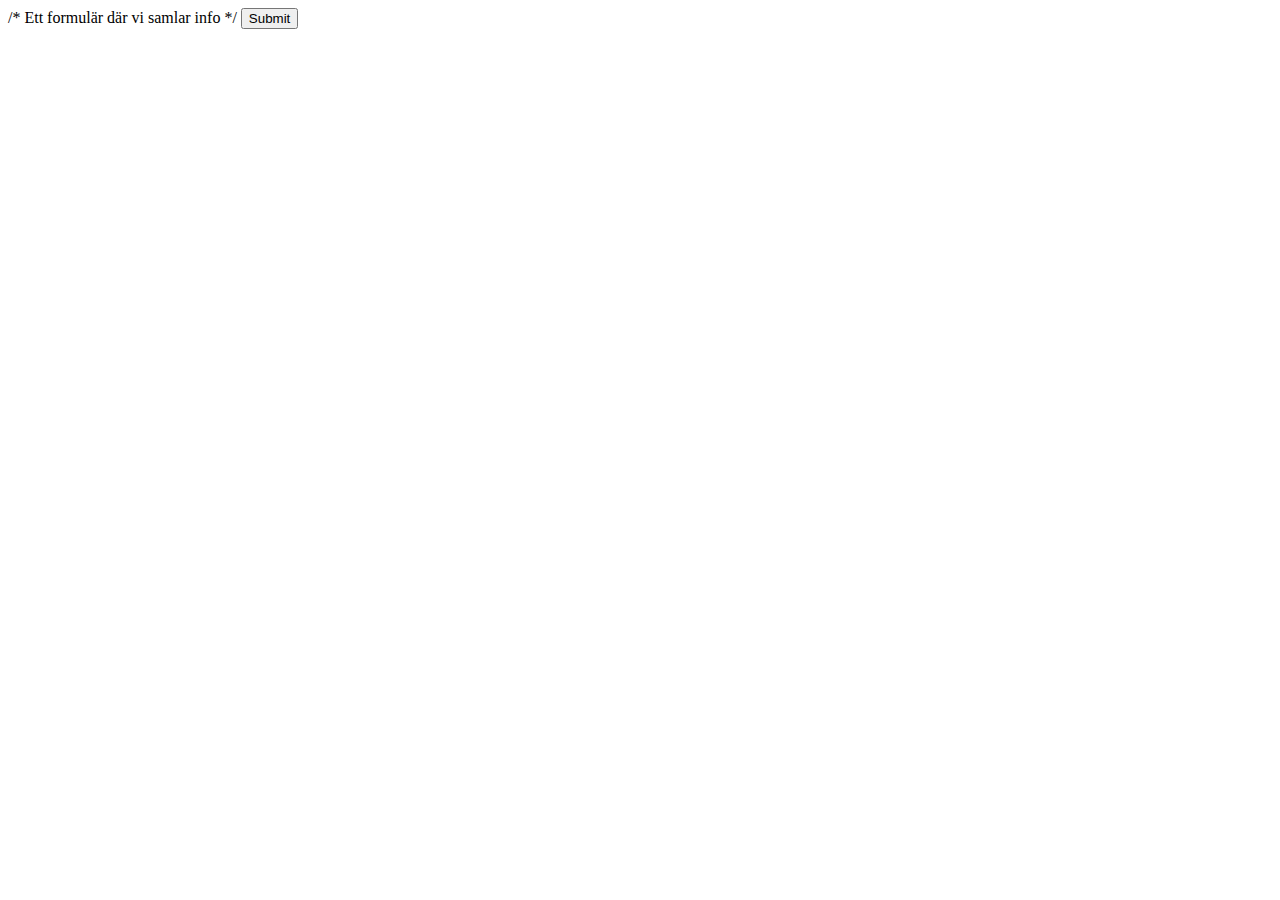
==== shop.html @ 491c6d7b "Initial commit" ====
<!DOCTYPE html>
<html lang="en">
<head>
    <meta charset="UTF-8">
    <title>Title</title>
</head>
<body>

    <form> /* Ett formulär där vi samlar info */
        <input type="submit">
    </form>

</body>
</html>
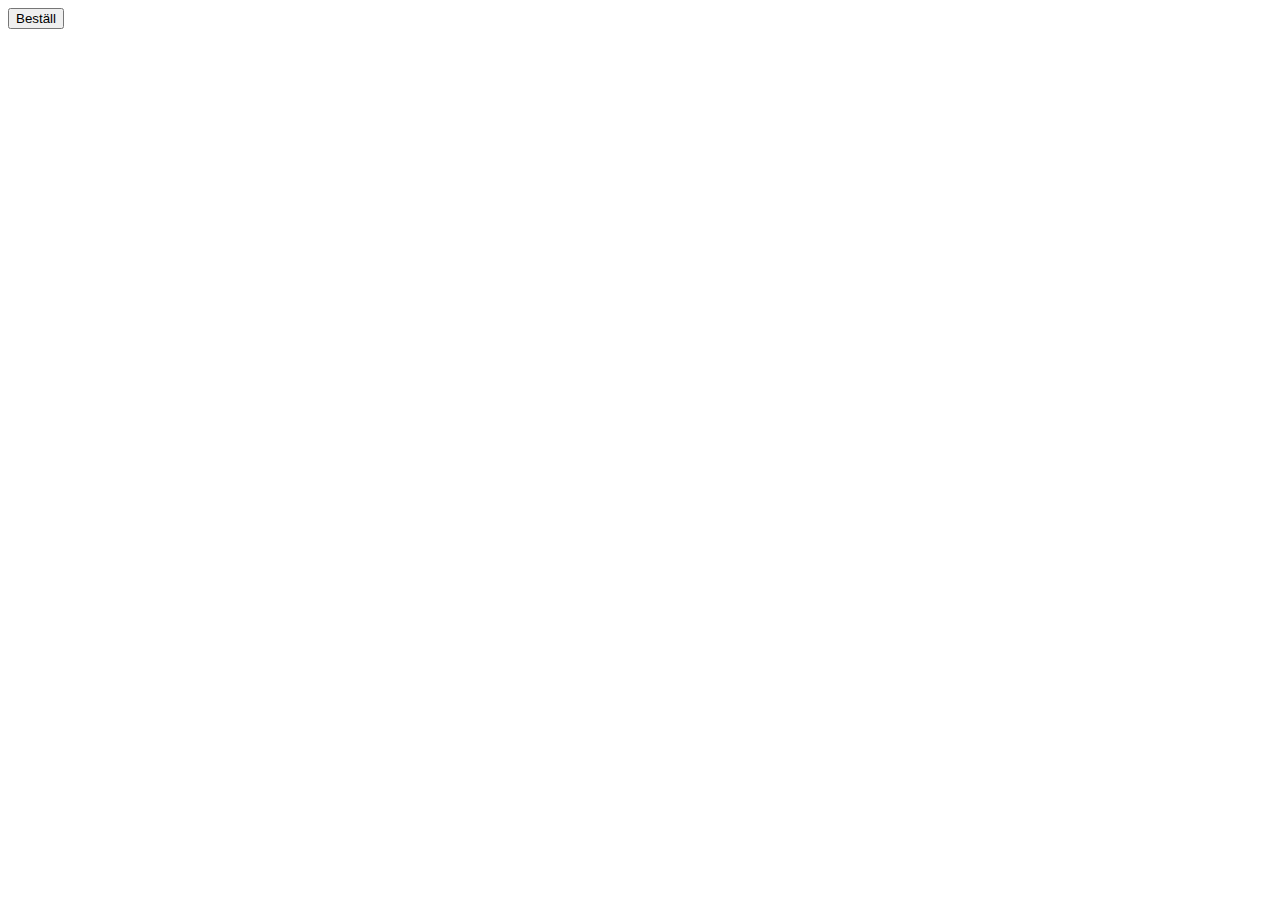
==== commit 56447a1e: "klar med den generella designen på index sidan" ====
--- a/shop.html
+++ b/shop.html
@@ -6,8 +6,8 @@
 </head>
 <body>
 
-    <form> /* Ett formulär där vi samlar info */
-        <input type="submit">
+    <form> <!-- Ett formulär där vi samlar info -->
+        <input type="submit" value="Beställ">
     </form>
 
 </body>
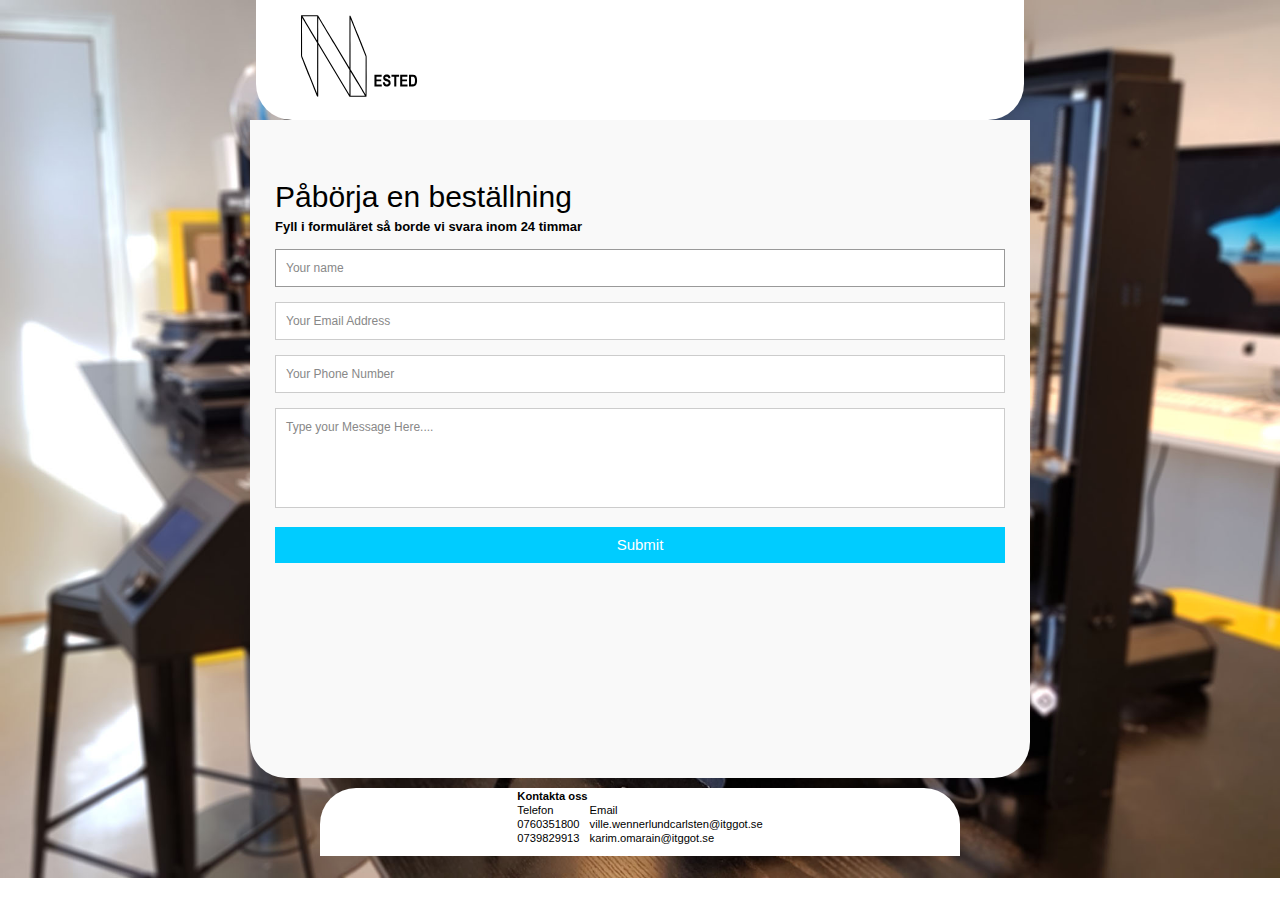
==== commit 447e98a8: "php" ====
--- a/shop.html
+++ b/shop.html
@@ -3,12 +3,72 @@
 <head>
     <meta charset="UTF-8">
     <title>Title</title>
+    <link rel="stylesheet" href="css/shop.css">
+    <script src="js/main.js" type="text/javascript"></script>
 </head>
 <body>
+<div class="wrapper">
+    <header>
+        <a  class="logo" href="index.html"><img class="logo" src="./img/N-nested-test.svg"></a>
+        <div class="contact"></div>
+        <!--någon fin header-->
+    </header>
+    <div class="menu">
+        <!--länkar mellan de olika sidor-->
+    </div>
 
-    <form> <!-- Ett formulär där vi samlar info -->
-        <input type="submit" value="Beställ">
-    </form>
+
+
+    <div class="container">
+        <form id="contact" action="shop.php" method="post">
+            <h3>Påbörja en beställning</h3>
+            <h4>Fyll i formuläret så borde vi svara inom 24 timmar</h4>
+            <fieldset>
+                <input placeholder="Your name" type="text" name="name" id="name" tabindex="1" required autofocus>
+            </fieldset>
+            <fieldset>
+                <input placeholder="Your Email Address" type="email" name="email" id="email" tabindex="2" required>
+            </fieldset>
+            <fieldset>
+                <input placeholder="Your Phone Number" type="tel" name="tel" id="tel" tabindex="3" required>
+            </fieldset>
+            <fieldset>
+                <textarea placeholder="Type your Message Here...." type="text" name="message" id="message" tabindex="5" required></textarea>
+            </fieldset>
+            <fieldset>
+                <button name="submit" type="submit" id="submit">Submit</button>
+            </fieldset>
+        </form>
+
+
+
+    </div>
+
+
+
+
+    <footer>
+        <table>
+            <tr>
+                <th>Kontakta oss</th>
+            </tr>
+            <tr>
+                <td height="0.5">Telefon</td>
+                <td height="0.5">Email</td>
+            </tr>
+            <tr>
+                <td>0760351800</td>
+                <td>ville.wennerlundcarlsten@itggot.se</td>
+            </tr>
+            <tr>
+                <td>0739829913</td>
+                <td>karim.omarain@itggot.se</td>
+            </tr>
+        </table>
+        <!--kontakt info
+        förhopningsvis klarna eller dylikt-->
+    </footer>
+</div>
 
 </body>
 </html>--- a/css/shop.css
+++ b/css/shop.css
@@ -0,0 +1,176 @@
+body{
+    background-image: url("../img/background.jpg");
+    width: 100%;
+    background-repeat: no-repeat;
+    background-size: cover;
+    margin: 0;
+    padding: 0;
+}
+.wrapper{
+    display: flex;
+    flex-direction: column;
+    height: 100%;
+    width: 100%;
+}
+header{
+    display: flex;
+    align-items: center;
+    width: 60%;
+    height: 120px;
+    background-color: white;
+    border-radius: 0px 0px 36px 36px;
+    position: fixed;
+    left: 50%;
+    transform: translateX(-50%);
+    padding-bottom: 50px;
+    z-index: 2;
+}
+.logo{
+    z-index: 3;
+    width: 140px;
+    height: 100px;
+    margin-left:5%;
+    margin-top: 4%;
+}
+
+
+@import url(https://fonts.googleapis.com/css?family=Open+Sans:400italic,400,300,600);
+
+* {
+    margin:0;
+    padding:0;
+    box-sizing:border-box;
+    -webkit-box-sizing:border-box;
+    -moz-box-sizing:border-box;
+    -webkit-font-smoothing:antialiased;
+    -moz-font-smoothing:antialiased;
+    -o-font-smoothing:antialiased;
+    font-smoothing:antialiased;
+    text-rendering:optimizeLegibility;
+}
+
+body {
+}
+
+.container {
+    max-width:780px;
+    width:100%;
+    margin:0 auto;
+    position:relative;
+    margin-top: 70px;
+    z-index: 1;
+}
+#contact input[type="text"], #contact input[type="email"], #contact input[type="tel"], #contact input[type="url"], #contact textarea, #contact button[type="submit"] { font:400 12px/16px "Open Sans", Helvetica, Arial, sans-serif; }
+
+#contact {
+    width: 780px;
+    background:#F9F9F9;
+    padding:25px;
+    margin:50px 0 0 0;
+    padding-top: 60px;
+    padding-bottom: 200px;
+    border-radius: 0px 0px 36px 36px;
+}
+
+#contact h3 {
+    color: black;
+    font-family: sans-serif;
+    display: block;
+    font-size: 30px;
+    font-weight: 400;
+}
+
+#contact h4 {
+    font-family: sans-serif;
+    margin:5px 0 15px;
+    display:block;
+    font-size:13px;
+}
+
+fieldset {
+    border: medium none !important;
+    margin: 0 0 10px;
+    min-width: 100%;
+    padding: 0;
+    width: 100%;
+}
+
+#contact input[type="text"], #contact input[type="email"], #contact input[type="tel"], #contact input[type="url"], #contact textarea {
+    width:100%;
+    border:1px solid #CCC;
+    background:#FFF;
+    margin:0 0 5px;
+    padding:10px;
+}
+
+#contact input[type="text"]:hover, #contact input[type="email"]:hover, #contact input[type="tel"]:hover, #contact input[type="url"]:hover, #contact textarea:hover {
+    -webkit-transition:border-color 0.3s ease-in-out;
+    -moz-transition:border-color 0.3s ease-in-out;
+    transition:border-color 0.3s ease-in-out;
+    border:1px solid #AAA;
+}
+
+#contact textarea {
+    height:100px;
+    max-width:100%;
+    resize:none;
+}
+
+#contact button[type="submit"] {
+    cursor:pointer;
+    width:100%;
+    border:none;
+    background:#0CF;
+    color:#FFF;
+    margin:0 0 5px;
+    padding:10px;
+    font-size:15px;
+}
+
+#contact button[type="submit"]:hover {
+    background:#09C;
+    -webkit-transition:background 0.3s ease-in-out;
+    -moz-transition:background 0.3s ease-in-out;
+    transition:background-color 0.3s ease-in-out;
+}
+
+#contact button[type="submit"]:active { box-shadow:inset 0 1px 3px rgba(0, 0, 0, 0.5); }
+
+#contact input:focus, #contact textarea:focus {
+    outline:0;
+    border:1px solid #999;
+}
+::-webkit-input-placeholder {
+    color:#888;
+}
+:-moz-placeholder {
+    color:#888;
+}
+::-moz-placeholder {
+    color:#888;
+}
+:-ms-input-placeholder {
+    color:#888;
+}
+
+
+footer{
+    display: flex;
+    border-radius: 36px 36px 0px 0px;
+    margin-top: 10px;
+    padding-bottom: 10px;
+    width: 50%;
+    z-index: 2;
+    align-content: flex-end;
+    background-color: white;
+    font-size: 0.7em;
+    margin-left: auto;
+    margin-right: auto;
+}
+footer table{
+    margin: auto;
+}
+footer table{
+    line-height: normal;
+    font-family: sans-serif;
+}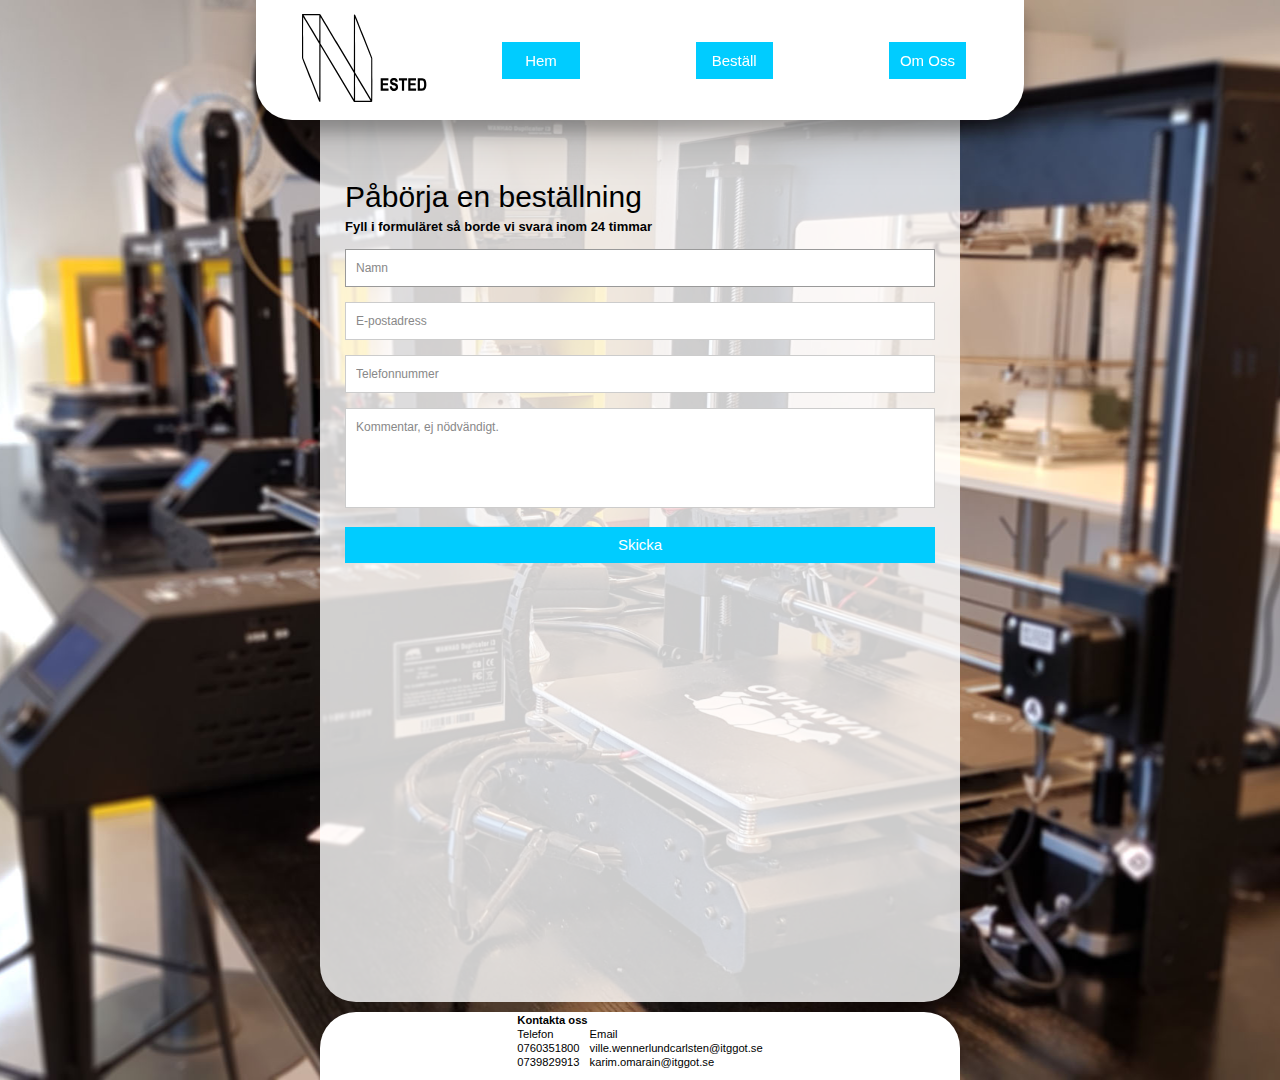
==== commit 175e3496: "nästan klar" ====
--- a/shop.html
+++ b/shop.html
@@ -4,13 +4,18 @@
     <meta charset="UTF-8">
     <title>Title</title>
     <link rel="stylesheet" href="css/shop.css">
-    <script src="js/main.js" type="text/javascript"></script>
+    <script src="js/main.js" type="text/javascript">
+    <script src="https://www.google.com/recaptcha/api.js" async defer></script>
 </head>
 <body>
 <div class="wrapper">
     <header>
         <a  class="logo" href="index.html"><img class="logo" src="./img/N-nested-test.svg"></a>
-        <div class="contact"></div>
+        <div class="menu">
+            <button onclick="location.href='index.html'">Hem</button>
+            <button onclick="location.href='shop.html'">Beställ</button>
+            <button>Om Oss</button>
+        </div>
         <!--någon fin header-->
     </header>
     <div class="menu">
@@ -20,23 +25,23 @@
 
 
     <div class="container">
-        <form id="contact" action="shop.php" method="post">
+        <form id="contact" action="/shop.php" method="post">
             <h3>Påbörja en beställning</h3>
             <h4>Fyll i formuläret så borde vi svara inom 24 timmar</h4>
             <fieldset>
-                <input placeholder="Your name" type="text" name="name" id="name" tabindex="1" required autofocus>
+                <input placeholder="Namn" type="text" name="name" id="name" tabindex="1" required autofocus>
             </fieldset>
             <fieldset>
-                <input placeholder="Your Email Address" type="email" name="email" id="email" tabindex="2" required>
+                <input placeholder="E-postadress" type="email" name="email" id="email" tabindex="2" required>
             </fieldset>
             <fieldset>
-                <input placeholder="Your Phone Number" type="tel" name="tel" id="tel" tabindex="3" required>
+                <input placeholder="Telefonnummer" type="tel" name="tel" id="tel" tabindex="3" required>
             </fieldset>
             <fieldset>
-                <textarea placeholder="Type your Message Here...." type="text" name="message" id="message" tabindex="5" required></textarea>
+                <textarea placeholder="Kommentar, ej nödvändigt." type="text" name="message" id="message" tabindex="5"></textarea>
             </fieldset>
             <fieldset>
-                <button name="submit" type="submit" id="submit">Submit</button>
+                <button name="submit" type="submit" id="submit">Skicka</button>
             </fieldset>
         </form>
 
@@ -69,6 +74,13 @@
         förhopningsvis klarna eller dylikt-->
     </footer>
 </div>
+<script>
+    var button = document.getElementById("submit")
+    function onsubmit(){
+            alert("Du har skickat ett Email.");
+    }
+    button.onclick = onsubmit;
+</script>
 
 </body>
 </html>--- a/css/shop.css
+++ b/css/shop.css
@@ -1,8 +1,10 @@
 body{
     background-image: url("../img/background.jpg");
     width: 100%;
+    height: 1080px;
     background-repeat: no-repeat;
     background-size: cover;
+    background-position: center;
     margin: 0;
     padding: 0;
 }
@@ -22,17 +24,43 @@
     position: fixed;
     left: 50%;
     transform: translateX(-50%);
-    padding-bottom: 50px;
     z-index: 2;
+    box-shadow: 0 12px 16px 0 rgba(0,0,0,0.24),0 17px 50px 0 rgba(0,0,0,0.19);
+}
+.menu{
+    width: 100%;
+    display: flex;
+    justify-content: space-around;
+
+}
+.menu button{
+    margin-left: 10% ;
+    margin-right: 10%;
+    cursor:pointer;
+    width:100%;
+    border:none;
+    background:#0CF;
+    color:#FFF;
+    padding:10px;
+    font-size:15px;
+}
+.menu button:hover{
+    background:#09C;
+    -webkit-transition:background 0.3s ease-in-out;
+    -moz-transition:background 0.3s ease-in-out;
+    transition:background-color 0.3s ease-in-out;
 }
 .logo{
     z-index: 3;
-    width: 140px;
-    height: 100px;
+    width: 150px;
     margin-left:5%;
-    margin-top: 4%;
-}
-
+    transition: 0.5s;
+}
+
+.logo:hover img{
+   /* -webkit-filter: drop-shadow(5px 5px 2px rgba(0,0,0,0.24));
+    filter: drop-shadow(5px 5px 2px rgba(0,0,0,0.24)); */
+}
 
 @import url(https://fonts.googleapis.com/css?family=Open+Sans:400italic,400,300,600);
 
@@ -53,8 +81,8 @@
 }
 
 .container {
-    max-width:780px;
-    width:100%;
+    width:50%;
+    height: 935px;
     margin:0 auto;
     position:relative;
     margin-top: 70px;
@@ -63,11 +91,11 @@
 #contact input[type="text"], #contact input[type="email"], #contact input[type="tel"], #contact input[type="url"], #contact textarea, #contact button[type="submit"] { font:400 12px/16px "Open Sans", Helvetica, Arial, sans-serif; }
 
 #contact {
-    width: 780px;
-    background:#F9F9F9;
+    width: 100%;
+    height: 100%;
+    background-color: rgba(255,255,255,0.8);
     padding:25px;
-    margin:50px 0 0 0;
-    padding-top: 60px;
+    padding-top: 110px;
     padding-bottom: 200px;
     border-radius: 0px 0px 36px 36px;
 }
@@ -156,9 +184,10 @@
 
 footer{
     display: flex;
+    height: 0;
     border-radius: 36px 36px 0px 0px;
     margin-top: 10px;
-    padding-bottom: 10px;
+    padding-bottom: 68px;
     width: 50%;
     z-index: 2;
     align-content: flex-end;
